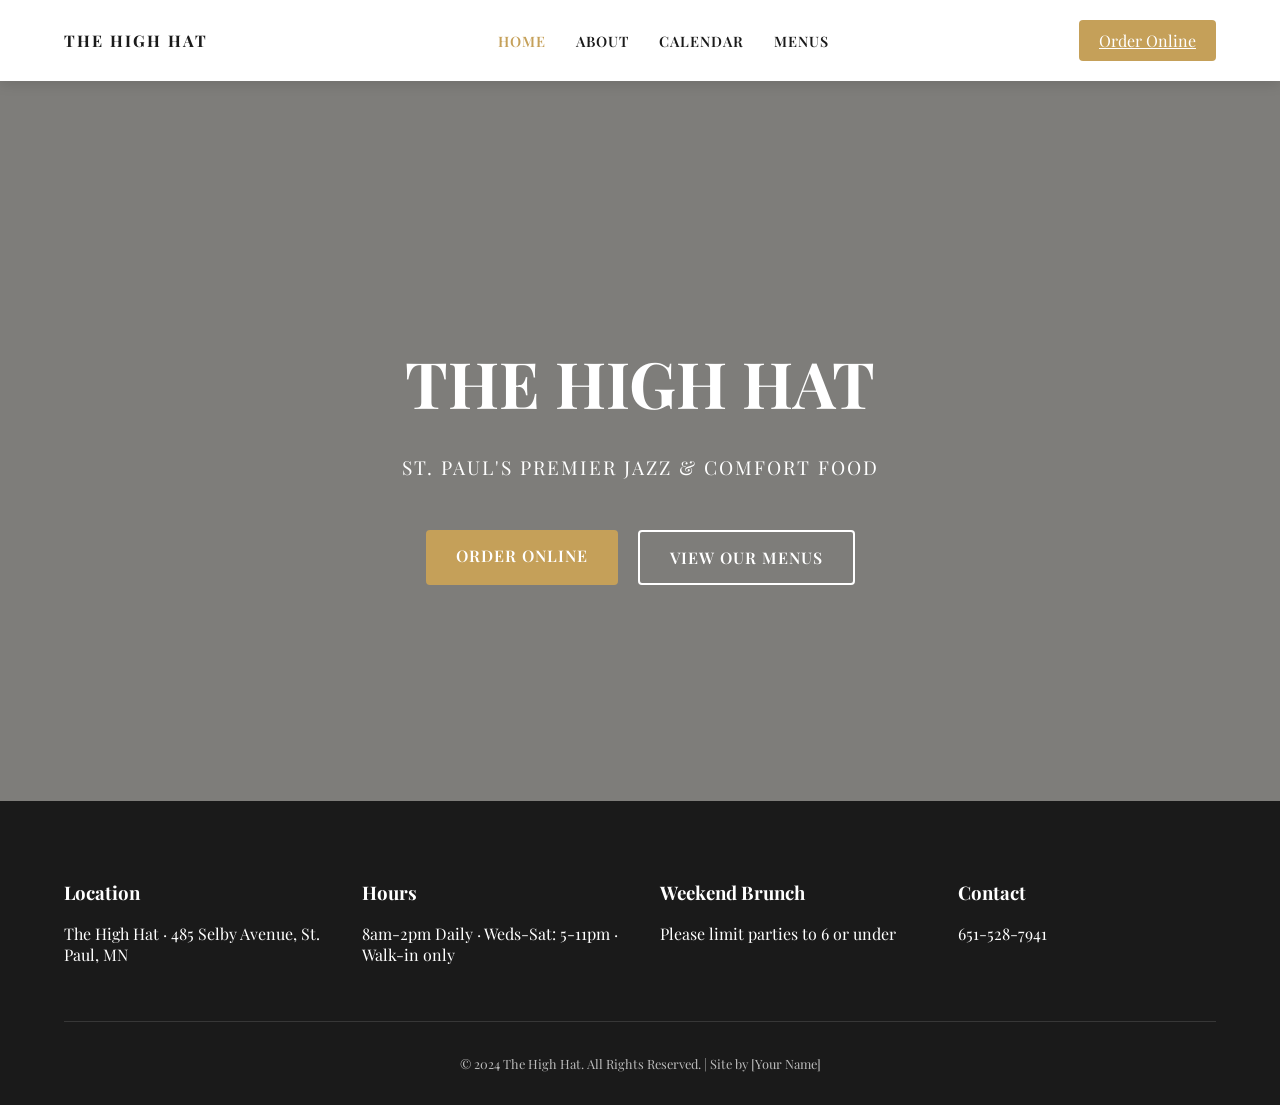
==== index.html @ cacc193c "Added Smart Menu link and Square link to the home page." ====
<!DOCTYPE html>
<html lang="en">
<head>
    <meta charset="UTF-8">
    <meta name="viewport" content="width=device-width, initial-scale=1.0">
    <title>The High Hat | St. Paul, MN</title>
    <link href="https://fonts.googleapis.com/css2?family=Playfair+Display:wght@700&family=Raleway:wght@400;600&display=swap" rel="stylesheet">
    <link rel="stylesheet" href="style.css">
    <style>
        .hero-section {
            height: 80vh;
            background: linear-gradient(rgba(0,0,0,0.5), rgba(0,0,0,0.5)), url('assets/hero-bg.jpg') center/cover;
            display: flex;
            flex-direction: column;
            justify-content: center;
            align-items: center;
            color: white;
            text-align: center;
        }
        .hero-buttons {
            display: flex;
            gap: 20px;
            margin-top: 30px;
        }
        .btn-main {
            padding: 15px 30px;
            text-decoration: none;
            font-weight: 600;
            text-transform: uppercase;
            letter-spacing: 1px;
            border-radius: 4px;
            transition: 0.3s;
        }
        .btn-gold { background: var(--gold); color: white; }
        .btn-outline { border: 2px solid white; color: white; }
        .btn-main:hover { transform: translateY(-3px); opacity: 0.9; }
    </style>
</head>
<body>

<nav>
    <div class="logo"><strong style="letter-spacing: 2px;">THE HIGH HAT</strong></div>
    <ul class="nav-links">
        <li><a href="index.html" style="color: var(--gold);">Home</a></li>
        <li><a href="about.html">About</a></li>
        <li><a href="calendar.html">Calendar</a></li>
        <li><a href="menus.html">Menus</a></li>
    </ul>
    <div class="nav-socials">
        <a href="https://the-high-hat.square.site/?owg-fulfillment=pickup&fulfillment=PICKUP&location=11ee9ab554c231b391283cecef6dbab4&location_id=LCAC9ADJ18G5F" class="order-btn">Order Online</a>
    </div>
</nav>

<header class="hero-section">
    <h1 style="font-size: 4rem; margin-bottom: 10px;">THE HIGH HAT</h1>
    <p style="font-size: 1.2rem; letter-spacing: 2px;">ST. PAUL'S PREMIER JAZZ & COMFORT FOOD</p>

    <div class="hero-buttons">
        <a href="https://the-high-hat.square.site/?owg-fulfillment=pickup&fulfillment=PICKUP&location=11ee9ab554c231b391283cecef6dbab4&location_id=LCAC9ADJ18G5F" class="btn-main btn-gold">Order Online</a>

        <a id="dynamic-menu-btn" href="menus.html" class="btn-main btn-outline">View Menu</a>
    </div>
</header>

<script>
    function updateMenuButton() {
        const now = new Date();
        const day = now.getDay(); // 0 (Sun) to 6 (Sat)
        const hour = now.getHours();
        const btn = document.getElementById('dynamic-menu-btn');

        // Evening Lounge Hours: Wednesday (3) - Saturday (6), 5 PM (17) to 11 PM (23)
        const isEveningHours = (day >= 3 && day <= 6) && (hour >= 17 && hour < 23);
        // Brunch Hours: 8 AM (8) to 2 PM (14) Daily
        const isBrunchHours = (hour >= 8 && hour < 14);

        if (isEveningHours) {
            btn.innerText = "View Evening Lounge Menu";
            btn.href = "menus.html#evening";
        } else if (isBrunchHours) {
            btn.innerText = "View Brunch Menu";
            btn.href = "menus.html#brunch";
        } else {
            // Default if between shifts
            btn.innerText = "View Our Menus";
            btn.href = "menus.html";
        }
    }
    window.onload = updateMenuButton;
</script>

<footer>
    <div class="footer-content">
        <div><h3>Location</h3><p>The High Hat · 485 Selby Avenue, St. Paul, MN</p></div>
        <div><h3>Hours</h3><p>8am-2pm Daily  ·  Weds-Sat: 5-11pm  ·  Walk-in only</p></div>
        <div><h3>Weekend Brunch</h3><p>Please limit parties to 6 or under</p></div>
        <div><h3>Contact</h3><p>651-528-7941</p></div>
    </div>
    <div class="footer-bottom">
        <p>&copy; 2024 The High Hat. All Rights Reserved. | Site by [Your Name]</p>
    </div>
</footer>
</body>
</html>
---- style.css ----
/* Global Variables */
:root {
    --gold: #c5a059;
    --charcoal: #1a1a1a;
    --cream: #fdfaf5;
    --white: #ffffff;
    --shadow: 0 4px 12px rgba(0,0,0,0.1);
}

* { box-sizing: border-box; }

body {
    margin: 0;
    font-family: 'Playfair Display', serif; /* We'll add this font next */
    background-color: var(--cream);
    color: var(--charcoal);
}

/* Navigation */
nav {
    display: flex;
    justify-content: space-between;
    align-items: center;
    padding: 20px 5%;
    background: var(--white);
    position: sticky;
    top: 0;
    z-index: 1000;
    box-shadow: var(--shadow);
}

.nav-links {
    list-style: none;
    display: flex;
    gap: 30px;
    margin: 0;
}

.nav-links a {
    text-decoration: none;
    color: var(--charcoal);
    font-weight: 600;
    text-transform: uppercase;
    font-size: 0.9rem;
    letter-spacing: 1px;
    transition: 0.3s;
}

.nav-links a:hover { color: var(--gold); }

.nav-socials {
    display: flex;
    gap: 15px;
    align-items: center;
}

.order-btn {
    background: var(--gold);
    color: white !important;
    padding: 10px 20px;
    border-radius: 4px;
}

/* Footer */
footer {
    background: var(--charcoal);
    color: var(--white);
    padding: 60px 5% 20px;
    text-align: center;
}

.footer-content {
    display: grid;
    grid-template-columns: repeat(auto-fit, minmax(250px, 1fr));
    gap: 40px;
    margin-bottom: 40px;
    text-align: left;
}

.footer-bottom {
    border-top: 1px solid #444;
    padding-top: 20px;
    font-size: 0.8rem;
    opacity: 0.7;
}

/* Mobile Responsiveness */
@media (max-width: 768px) {
    .nav-links { display: none; } /* We will add a mobile 'hamburger' menu later */
    .hero-text h1 { font-size: 2.5rem; }
}
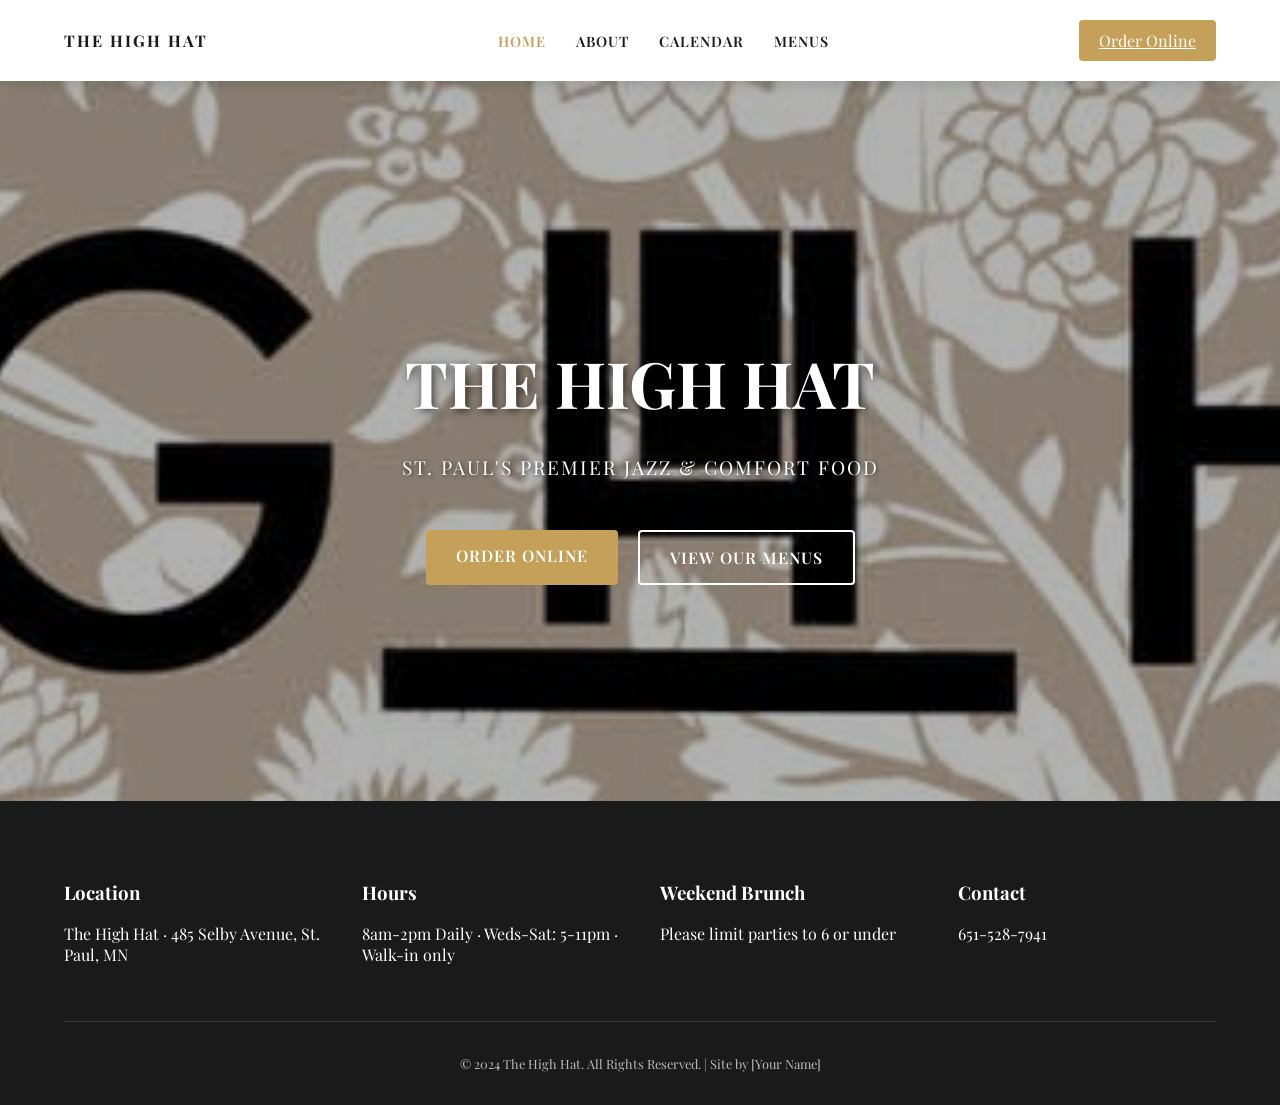
==== commit 03d8dd19: "Added an image background to the Home page." ====
--- a/index.html
+++ b/index.html
@@ -9,7 +9,8 @@
     <style>
         .hero-section {
             height: 80vh;
-            background: linear-gradient(rgba(0,0,0,0.5), rgba(0,0,0,0.5)), url('assets/hero-bg.jpg') center/cover;
+            /* Updated to use your logo file from the assets/images folder */
+            background: linear-gradient(rgba(0,0,0,0.3), rgba(0,0,0,0.3)), url('assets/images/highhat-logo-1600.jpg') center/cover no-repeat;
             display: flex;
             flex-direction: column;
             justify-content: center;
@@ -34,6 +35,18 @@
         .btn-gold { background: var(--gold); color: white; }
         .btn-outline { border: 2px solid white; color: white; }
         .btn-main:hover { transform: translateY(-3px); opacity: 0.9; }
+
+        /* Ensures the title remains readable against the logo background */
+        .hero-section h1 {
+            font-size: 4rem;
+            margin-bottom: 10px;
+            text-shadow: 2px 2px 8px rgba(0,0,0,0.7);
+        }
+        .hero-section p {
+            font-size: 1.2rem;
+            letter-spacing: 2px;
+            text-shadow: 1px 1px 4px rgba(0,0,0,0.7);
+        }
     </style>
 </head>
 <body>
@@ -52,12 +65,11 @@
 </nav>
 
 <header class="hero-section">
-    <h1 style="font-size: 4rem; margin-bottom: 10px;">THE HIGH HAT</h1>
-    <p style="font-size: 1.2rem; letter-spacing: 2px;">ST. PAUL'S PREMIER JAZZ & COMFORT FOOD</p>
+    <h1>THE HIGH HAT</h1>
+    <p>ST. PAUL'S PREMIER JAZZ & COMFORT FOOD</p>
 
     <div class="hero-buttons">
         <a href="https://the-high-hat.square.site/?owg-fulfillment=pickup&fulfillment=PICKUP&location=11ee9ab554c231b391283cecef6dbab4&location_id=LCAC9ADJ18G5F" class="btn-main btn-gold">Order Online</a>
-
         <a id="dynamic-menu-btn" href="menus.html" class="btn-main btn-outline">View Menu</a>
     </div>
 </header>
@@ -65,13 +77,11 @@
 <script>
     function updateMenuButton() {
         const now = new Date();
-        const day = now.getDay(); // 0 (Sun) to 6 (Sat)
+        const day = now.getDay();
         const hour = now.getHours();
         const btn = document.getElementById('dynamic-menu-btn');
 
-        // Evening Lounge Hours: Wednesday (3) - Saturday (6), 5 PM (17) to 11 PM (23)
         const isEveningHours = (day >= 3 && day <= 6) && (hour >= 17 && hour < 23);
-        // Brunch Hours: 8 AM (8) to 2 PM (14) Daily
         const isBrunchHours = (hour >= 8 && hour < 14);
 
         if (isEveningHours) {
@@ -81,7 +91,6 @@
             btn.innerText = "View Brunch Menu";
             btn.href = "menus.html#brunch";
         } else {
-            // Default if between shifts
             btn.innerText = "View Our Menus";
             btn.href = "menus.html";
         }
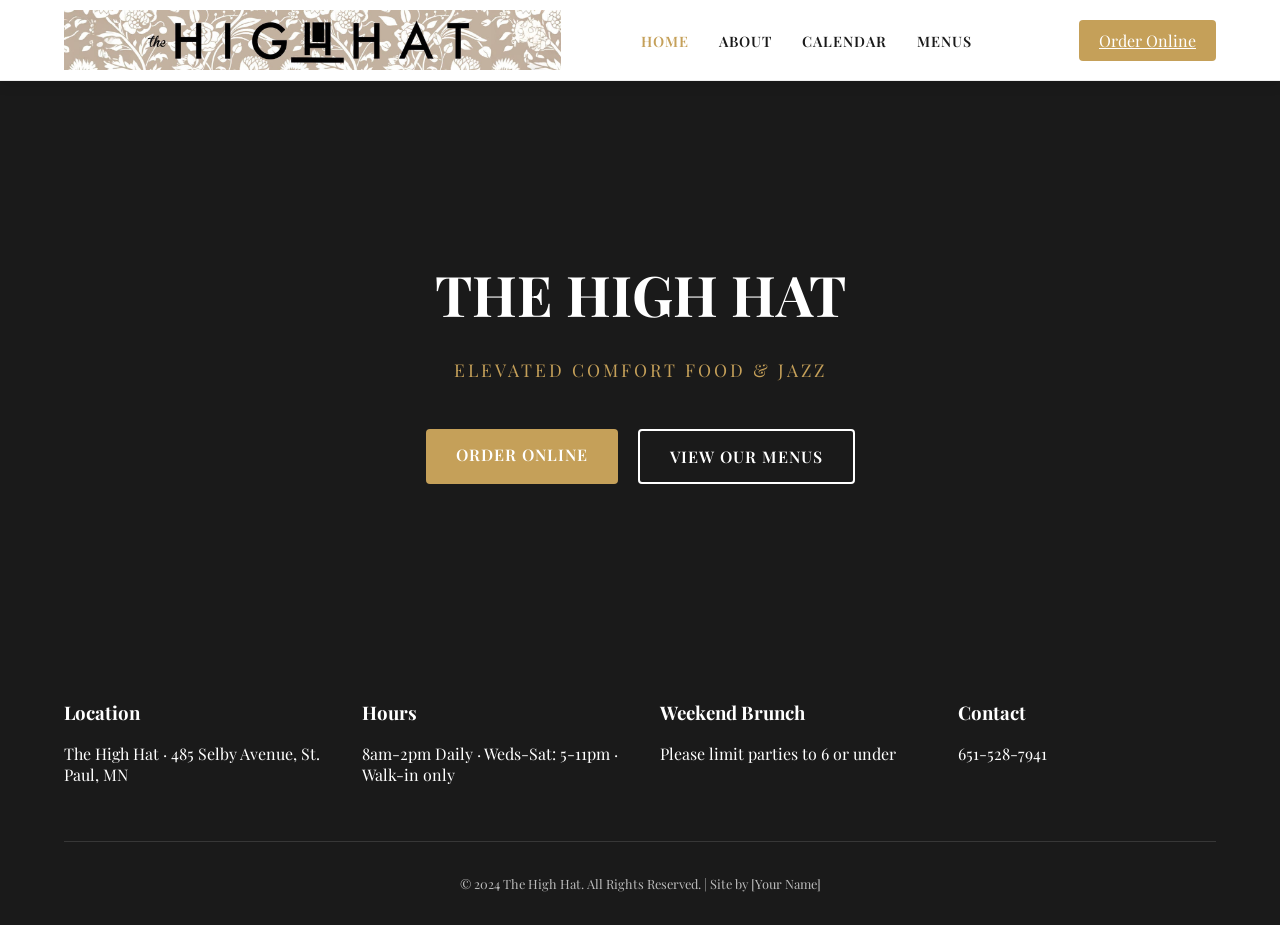
==== commit 8f411416: "Updated placement of logo banner." ====
--- a/index.html
+++ b/index.html
@@ -7,10 +7,44 @@
     <link href="https://fonts.googleapis.com/css2?family=Playfair+Display:wght@700&family=Raleway:wght@400;600&display=swap" rel="stylesheet">
     <link rel="stylesheet" href="style.css">
     <style>
+        /* Header / Nav Adjustments */
+        nav {
+            display: flex;
+            justify-content: space-between;
+            align-items: center;
+            padding: 10px 5%;
+            background-color: white;
+            border-bottom: 1px solid #eee;
+        }
+
+        .logo-container {
+            flex: 1;
+        }
+
+        .logo-img {
+            height: 60px; /* Adjust this to make the logo larger or smaller in the bar */
+            width: auto;
+            display: block;
+        }
+
+        .nav-links {
+            flex: 2;
+            display: flex;
+            justify-content: center;
+            gap: 30px;
+            list-style: none;
+        }
+
+        .nav-socials {
+            flex: 1;
+            display: flex;
+            justify-content: flex-end;
+        }
+
+        /* Hero Section - Now clean and focused on the buttons */
         .hero-section {
-            height: 80vh;
-            /* Updated to use your logo file from the assets/images folder */
-            background: linear-gradient(rgba(0,0,0,0.3), rgba(0,0,0,0.3)), url('assets/images/highhat-logo-1600.jpg') center/cover no-repeat;
+            height: 60vh;
+            background: #1a1a1a; /* Dark sophisticated background */
             display: flex;
             flex-direction: column;
             justify-content: center;
@@ -18,11 +52,13 @@
             color: white;
             text-align: center;
         }
+
         .hero-buttons {
             display: flex;
             gap: 20px;
             margin-top: 30px;
         }
+
         .btn-main {
             padding: 15px 30px;
             text-decoration: none;
@@ -32,27 +68,25 @@
             border-radius: 4px;
             transition: 0.3s;
         }
+
         .btn-gold { background: var(--gold); color: white; }
         .btn-outline { border: 2px solid white; color: white; }
         .btn-main:hover { transform: translateY(-3px); opacity: 0.9; }
 
-        /* Ensures the title remains readable against the logo background */
-        .hero-section h1 {
-            font-size: 4rem;
-            margin-bottom: 10px;
-            text-shadow: 2px 2px 8px rgba(0,0,0,0.7);
-        }
-        .hero-section p {
-            font-size: 1.2rem;
-            letter-spacing: 2px;
-            text-shadow: 1px 1px 4px rgba(0,0,0,0.7);
+        @media (max-width: 768px) {
+            nav { flex-direction: column; gap: 15px; }
+            .logo-img { height: 50px; }
         }
     </style>
 </head>
 <body>
 
 <nav>
-    <div class="logo"><strong style="letter-spacing: 2px;">THE HIGH HAT</strong></div>
+    <div class="logo-container">
+        <a href="index.html">
+            <img src="assets/images/highhat-logo-1600.jpg" alt="The High Hat Logo" class="logo-img">
+        </a>
+    </div>
     <ul class="nav-links">
         <li><a href="index.html" style="color: var(--gold);">Home</a></li>
         <li><a href="about.html">About</a></li>
@@ -65,8 +99,8 @@
 </nav>
 
 <header class="hero-section">
-    <h1>THE HIGH HAT</h1>
-    <p>ST. PAUL'S PREMIER JAZZ & COMFORT FOOD</p>
+    <h1 style="font-size: 3.5rem; margin-bottom: 10px;">THE HIGH HAT</h1>
+    <p style="font-size: 1.1rem; letter-spacing: 3px; color: var(--gold);">ELEVATED COMFORT FOOD & JAZZ</p>
 
     <div class="hero-buttons">
         <a href="https://the-high-hat.square.site/?owg-fulfillment=pickup&fulfillment=PICKUP&location=11ee9ab554c231b391283cecef6dbab4&location_id=LCAC9ADJ18G5F" class="btn-main btn-gold">Order Online</a>
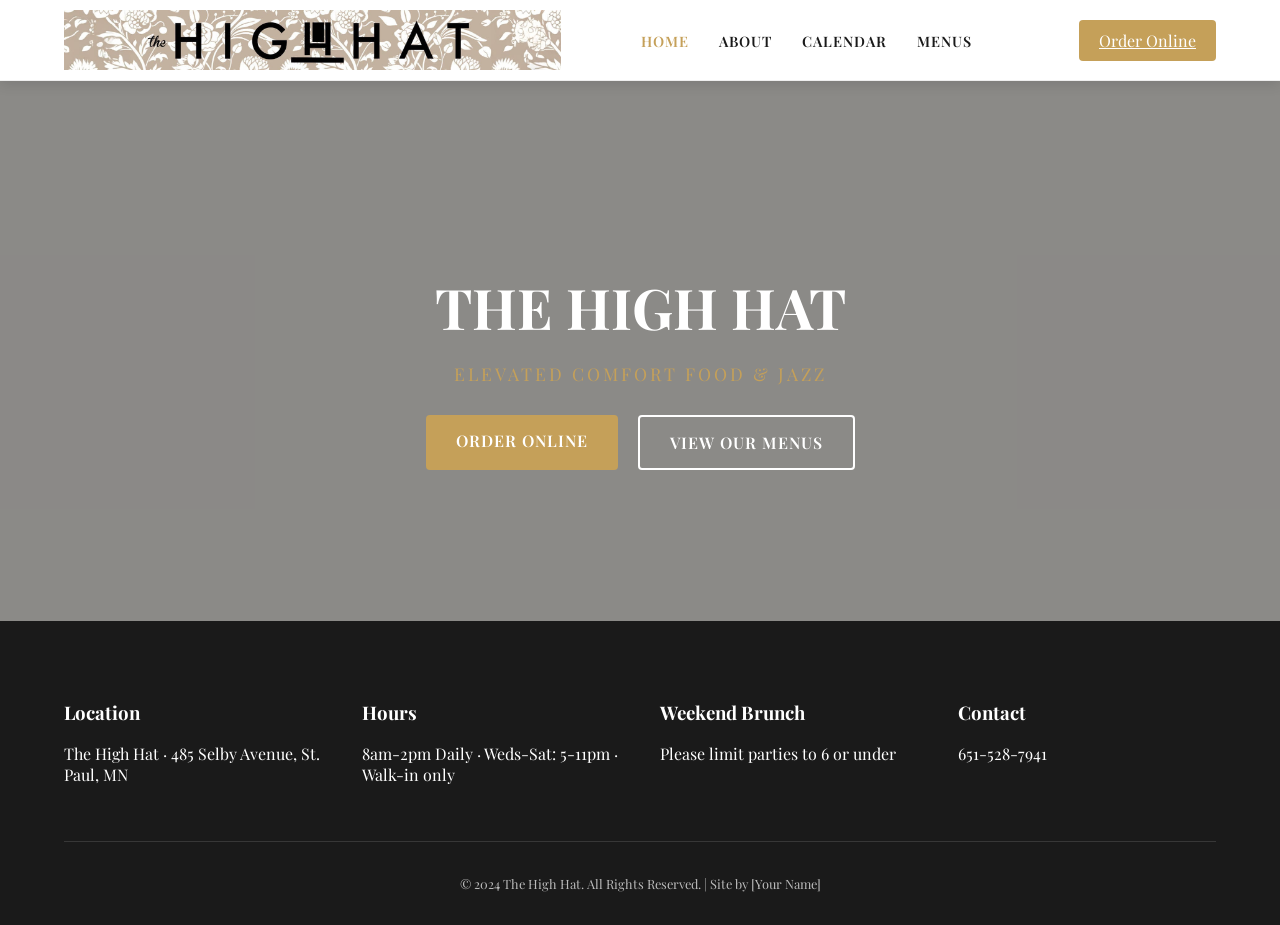
==== commit 27a517f5: "Updated with video for background" ====
--- a/index.html
+++ b/index.html
@@ -22,7 +22,7 @@
         }
 
         .logo-img {
-            height: 60px; /* Adjust this to make the logo larger or smaller in the bar */
+            height: 60px;
             width: auto;
             display: block;
         }
@@ -41,22 +41,50 @@
             justify-content: flex-end;
         }
 
-        /* Hero Section - Now clean and focused on the buttons */
+        /* HERO SECTION WITH VIDEO BACKGROUND */
+
         .hero-section {
+            position: relative;
             height: 60vh;
-            background: #1a1a1a; /* Dark sophisticated background */
             display: flex;
             flex-direction: column;
             justify-content: center;
             align-items: center;
+            overflow: hidden;
             color: white;
             text-align: center;
+        }
+
+        .hero-video {
+            position: absolute;
+            top: 50%;
+            left: 50%;
+            min-width: 100%;
+            min-height: 100%;
+            transform: translate(-50%, -50%);
+            object-fit: cover;
+            z-index: 0;
+        }
+
+        /* Dark overlay for readability */
+        .hero-section::after {
+            content: "";
+            position: absolute;
+            inset: 0;
+            background: rgba(0,0,0,0.45);
+            z-index: 1;
+        }
+
+        .hero-content {
+            position: relative;
+            z-index: 2;
         }
 
         .hero-buttons {
             display: flex;
             gap: 20px;
             margin-top: 30px;
+            justify-content: center;
         }
 
         .btn-main {
@@ -71,7 +99,11 @@
 
         .btn-gold { background: var(--gold); color: white; }
         .btn-outline { border: 2px solid white; color: white; }
-        .btn-main:hover { transform: translateY(-3px); opacity: 0.9; }
+
+        .btn-main:hover {
+            transform: translateY(-3px);
+            opacity: 0.9;
+        }
 
         @media (max-width: 768px) {
             nav { flex-direction: column; gap: 15px; }
@@ -99,13 +131,21 @@
 </nav>
 
 <header class="hero-section">
-    <h1 style="font-size: 3.5rem; margin-bottom: 10px;">THE HIGH HAT</h1>
-    <p style="font-size: 1.1rem; letter-spacing: 3px; color: var(--gold);">ELEVATED COMFORT FOOD & JAZZ</p>
 
-    <div class="hero-buttons">
-        <a href="https://the-high-hat.square.site/?owg-fulfillment=pickup&fulfillment=PICKUP&location=11ee9ab554c231b391283cecef6dbab4&location_id=LCAC9ADJ18G5F" class="btn-main btn-gold">Order Online</a>
-        <a id="dynamic-menu-btn" href="menus.html" class="btn-main btn-outline">View Menu</a>
+    <video autoplay muted loop playsinline class="hero-video">
+        <source src="assets/videos/Home-page-b-roll.mp4" type="video/mp4">
+    </video>
+
+    <div class="hero-content">
+        <h1 style="font-size: 3.5rem; margin-bottom: 10px;">THE HIGH HAT</h1>
+        <p style="font-size: 1.1rem; letter-spacing: 3px; color: var(--gold);">ELEVATED COMFORT FOOD & JAZZ</p>
+
+        <div class="hero-buttons">
+            <a href="https://the-high-hat.square.site/?owg-fulfillment=pickup&fulfillment=PICKUP&location=11ee9ab554c231b391283cecef6dbab4&location_id=LCAC9ADJ18G5F" class="btn-main btn-gold">Order Online</a>
+            <a id="dynamic-menu-btn" href="menus.html" class="btn-main btn-outline">View Menu</a>
+        </div>
     </div>
+
 </header>
 
 <script>
@@ -143,5 +183,6 @@
         <p>&copy; 2024 The High Hat. All Rights Reserved. | Site by [Your Name]</p>
     </div>
 </footer>
+
 </body>
-</html>
+</html>
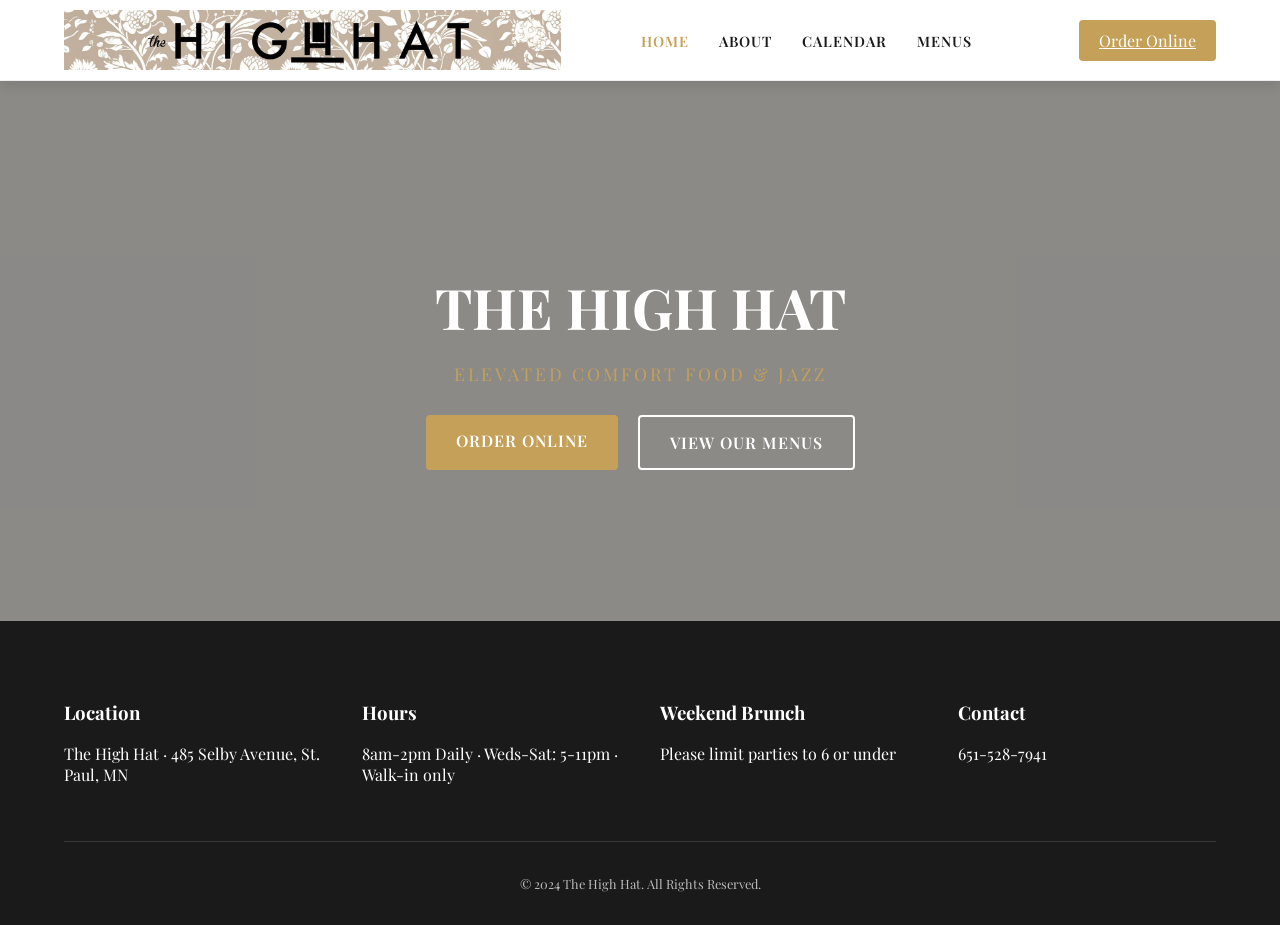
==== commit e6f51d3f: "Updated with video for background via a minor change to the footer." ====
--- a/index.html
+++ b/index.html
@@ -180,7 +180,7 @@
         <div><h3>Contact</h3><p>651-528-7941</p></div>
     </div>
     <div class="footer-bottom">
-        <p>&copy; 2024 The High Hat. All Rights Reserved. | Site by [Your Name]</p>
+        <p>&copy; 2024 The High Hat. All Rights Reserved.</p>
     </div>
 </footer>
 
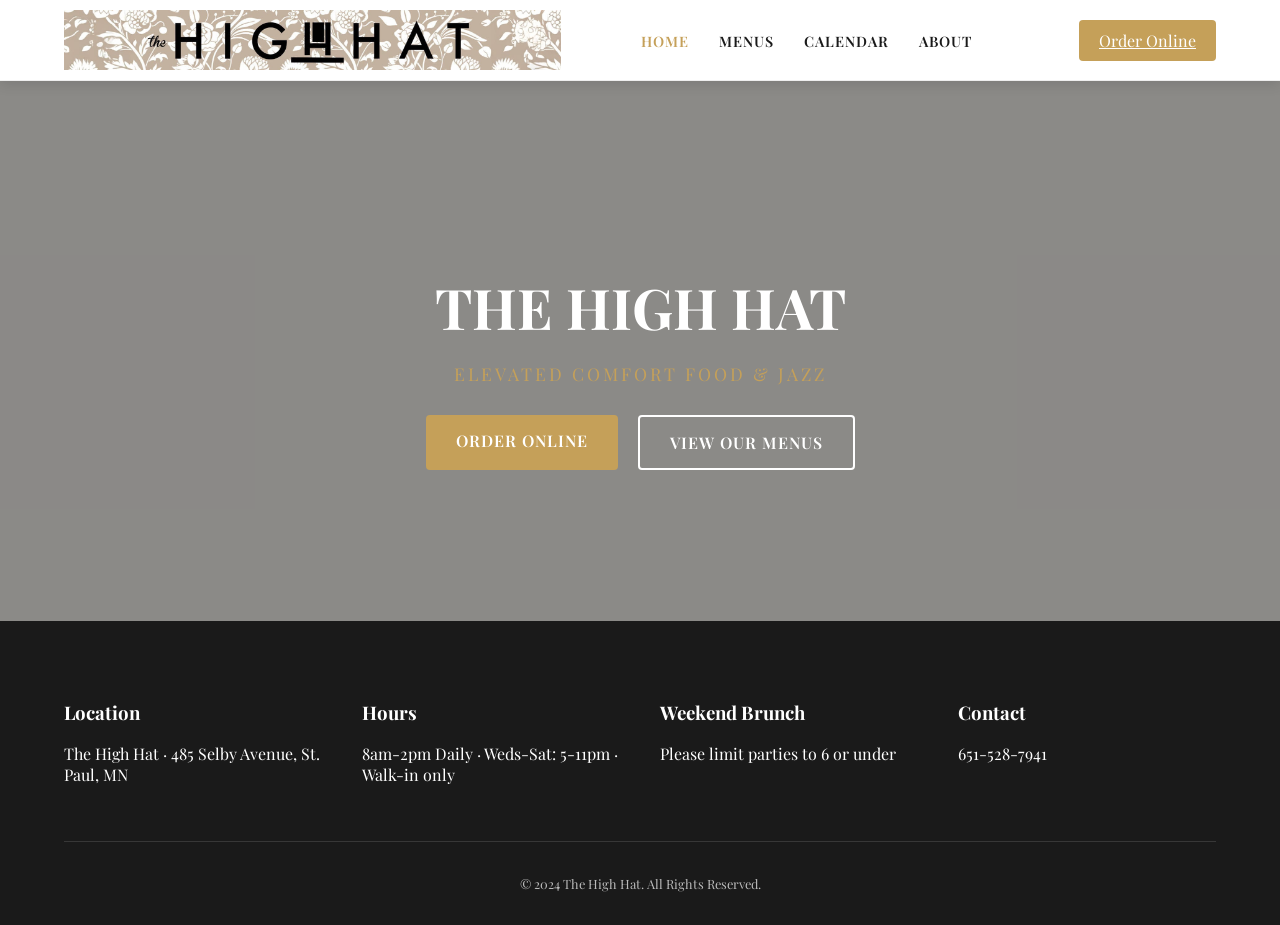
==== commit 1daf1e45: "Changing header layout." ====
--- a/index.html
+++ b/index.html
@@ -121,9 +121,9 @@
     </div>
     <ul class="nav-links">
         <li><a href="index.html" style="color: var(--gold);">Home</a></li>
+        <li><a href="menus.html">Menus</a></li>
+        <li><a href="calendar.html">Calendar</a></li>
         <li><a href="about.html">About</a></li>
-        <li><a href="calendar.html">Calendar</a></li>
-        <li><a href="menus.html">Menus</a></li>
     </ul>
     <div class="nav-socials">
         <a href="https://the-high-hat.square.site/?owg-fulfillment=pickup&fulfillment=PICKUP&location=11ee9ab554c231b391283cecef6dbab4&location_id=LCAC9ADJ18G5F" class="order-btn">Order Online</a>
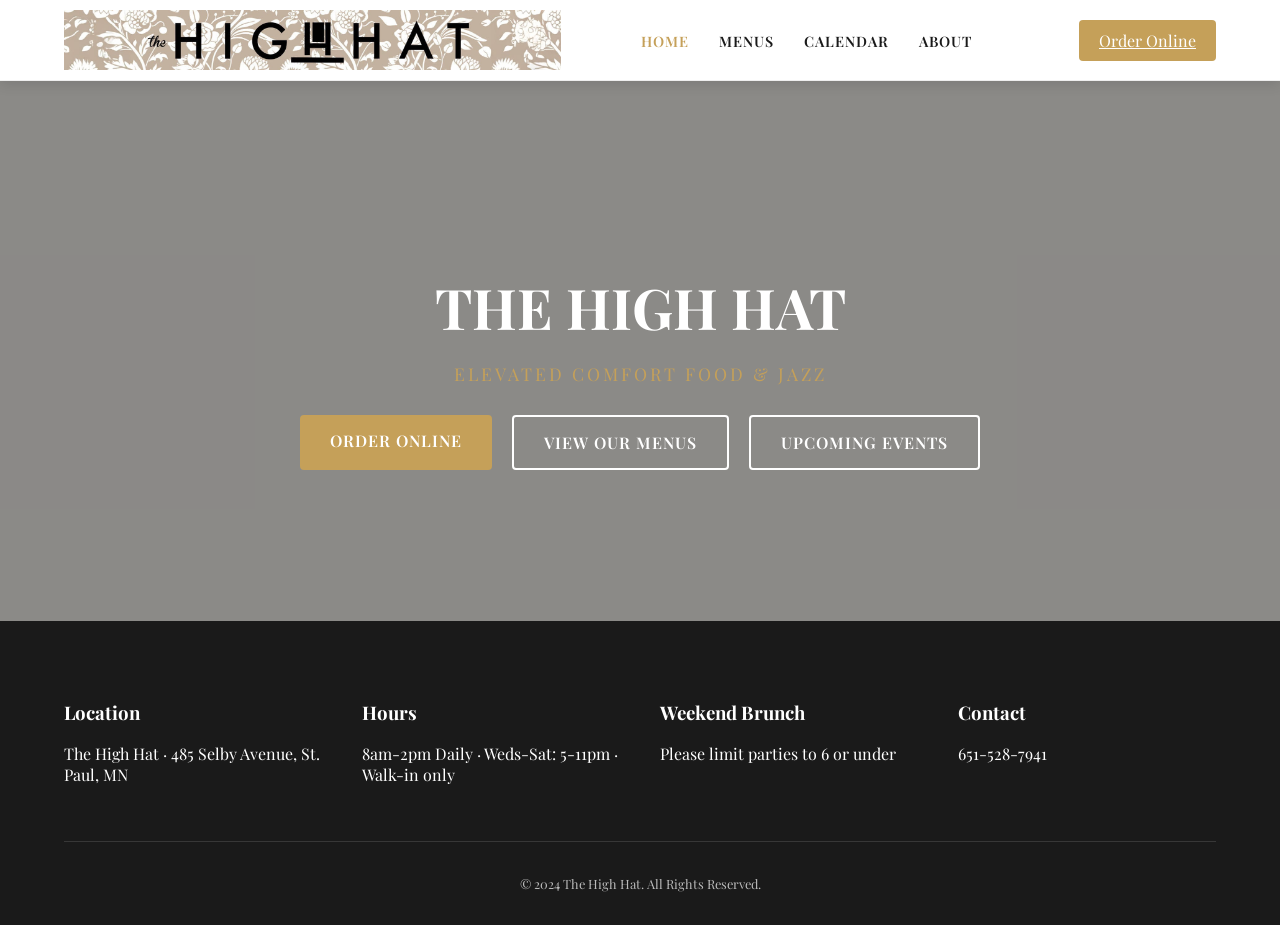
==== commit 2d9a16bc: "Added a button to view upcoming events in the home page." ====
--- a/index.html
+++ b/index.html
@@ -143,6 +143,7 @@
         <div class="hero-buttons">
             <a href="https://the-high-hat.square.site/?owg-fulfillment=pickup&fulfillment=PICKUP&location=11ee9ab554c231b391283cecef6dbab4&location_id=LCAC9ADJ18G5F" class="btn-main btn-gold">Order Online</a>
             <a id="dynamic-menu-btn" href="menus.html" class="btn-main btn-outline">View Menu</a>
+            <a href="calendar.html" class="btn-main btn-outline">Upcoming Events</a>
         </div>
     </div>
 
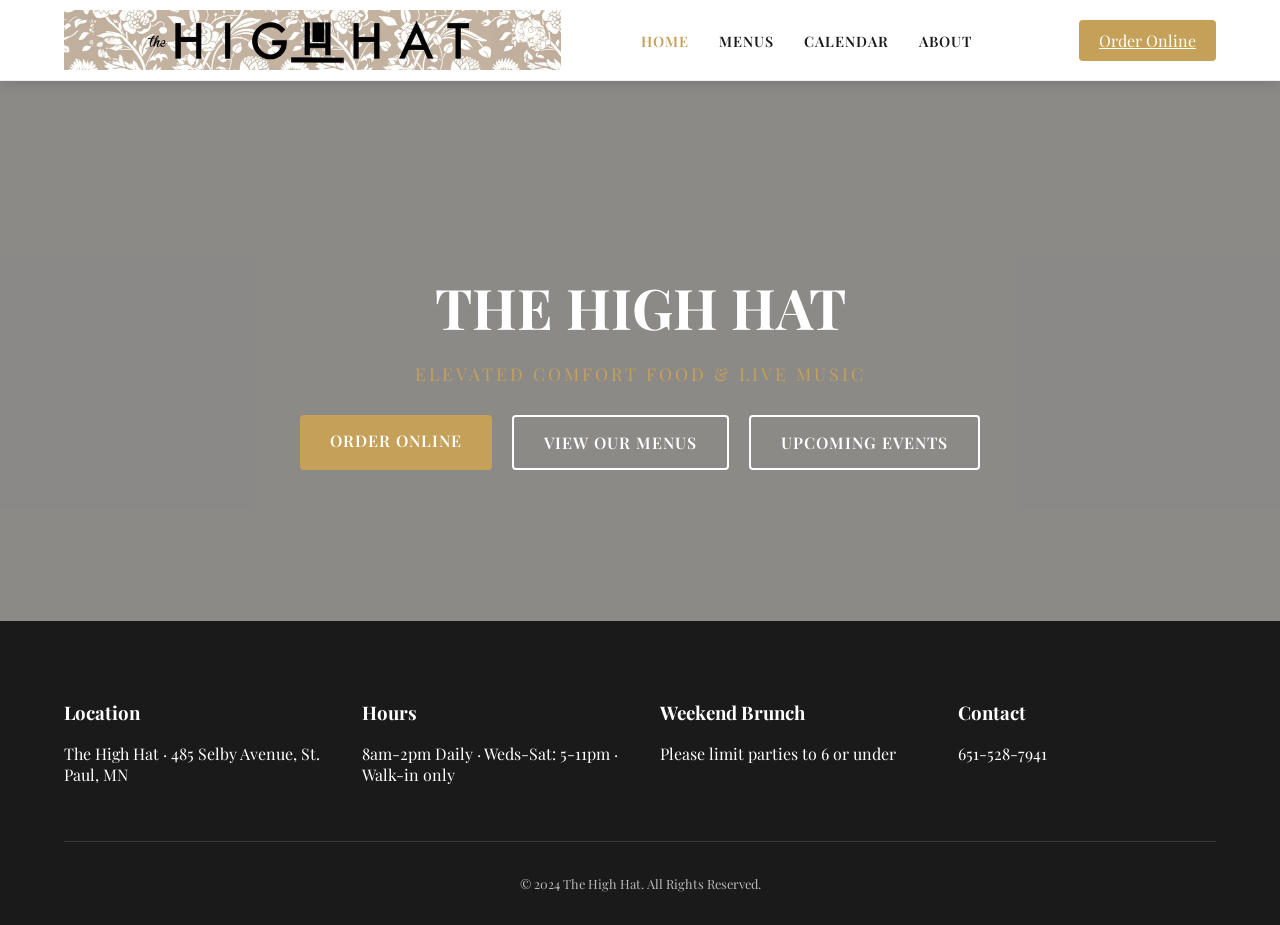
==== commit 5a75e058: "Small update to the home page." ====
--- a/index.html
+++ b/index.html
@@ -138,7 +138,7 @@
 
     <div class="hero-content">
         <h1 style="font-size: 3.5rem; margin-bottom: 10px;">THE HIGH HAT</h1>
-        <p style="font-size: 1.1rem; letter-spacing: 3px; color: var(--gold);">ELEVATED COMFORT FOOD & JAZZ</p>
+        <p style="font-size: 1.1rem; letter-spacing: 3px; color: var(--gold);">ELEVATED COMFORT FOOD & LIVE MUSIC</p>
 
         <div class="hero-buttons">
             <a href="https://the-high-hat.square.site/?owg-fulfillment=pickup&fulfillment=PICKUP&location=11ee9ab554c231b391283cecef6dbab4&location_id=LCAC9ADJ18G5F" class="btn-main btn-gold">Order Online</a>
